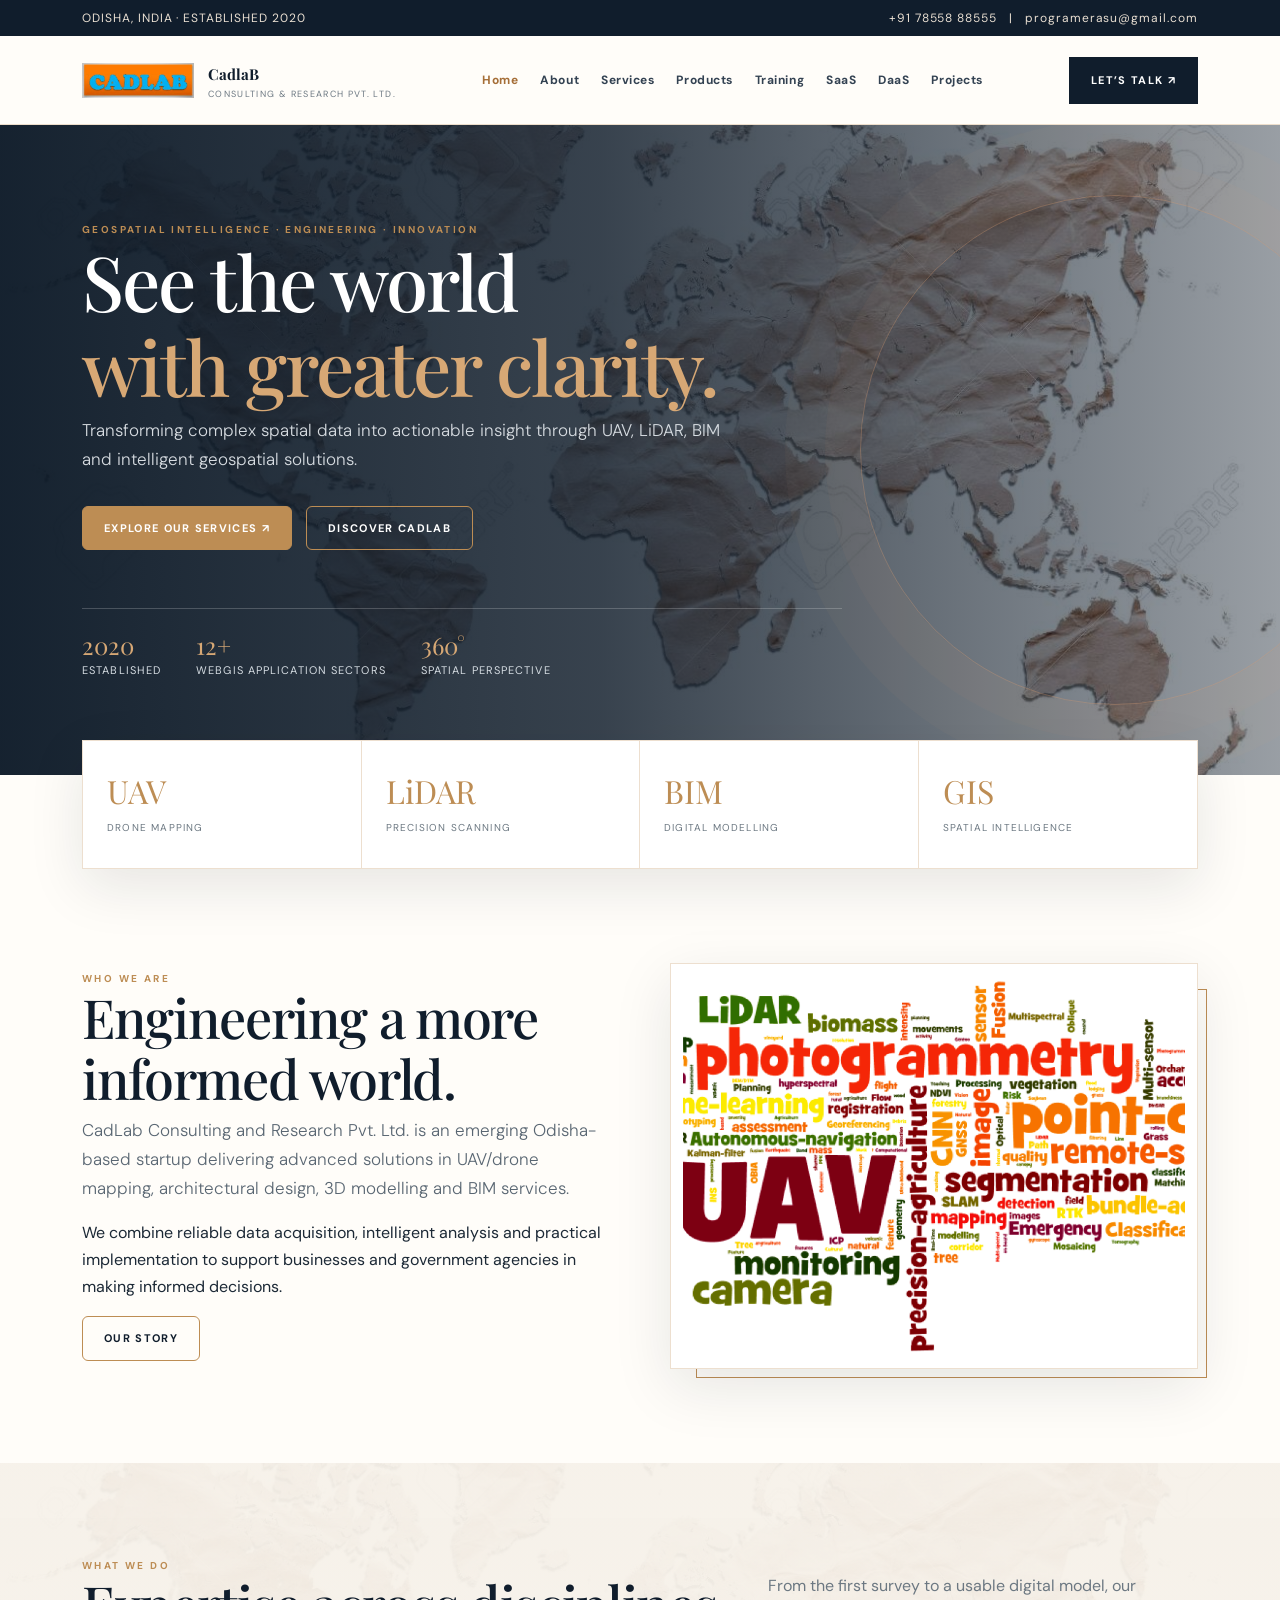
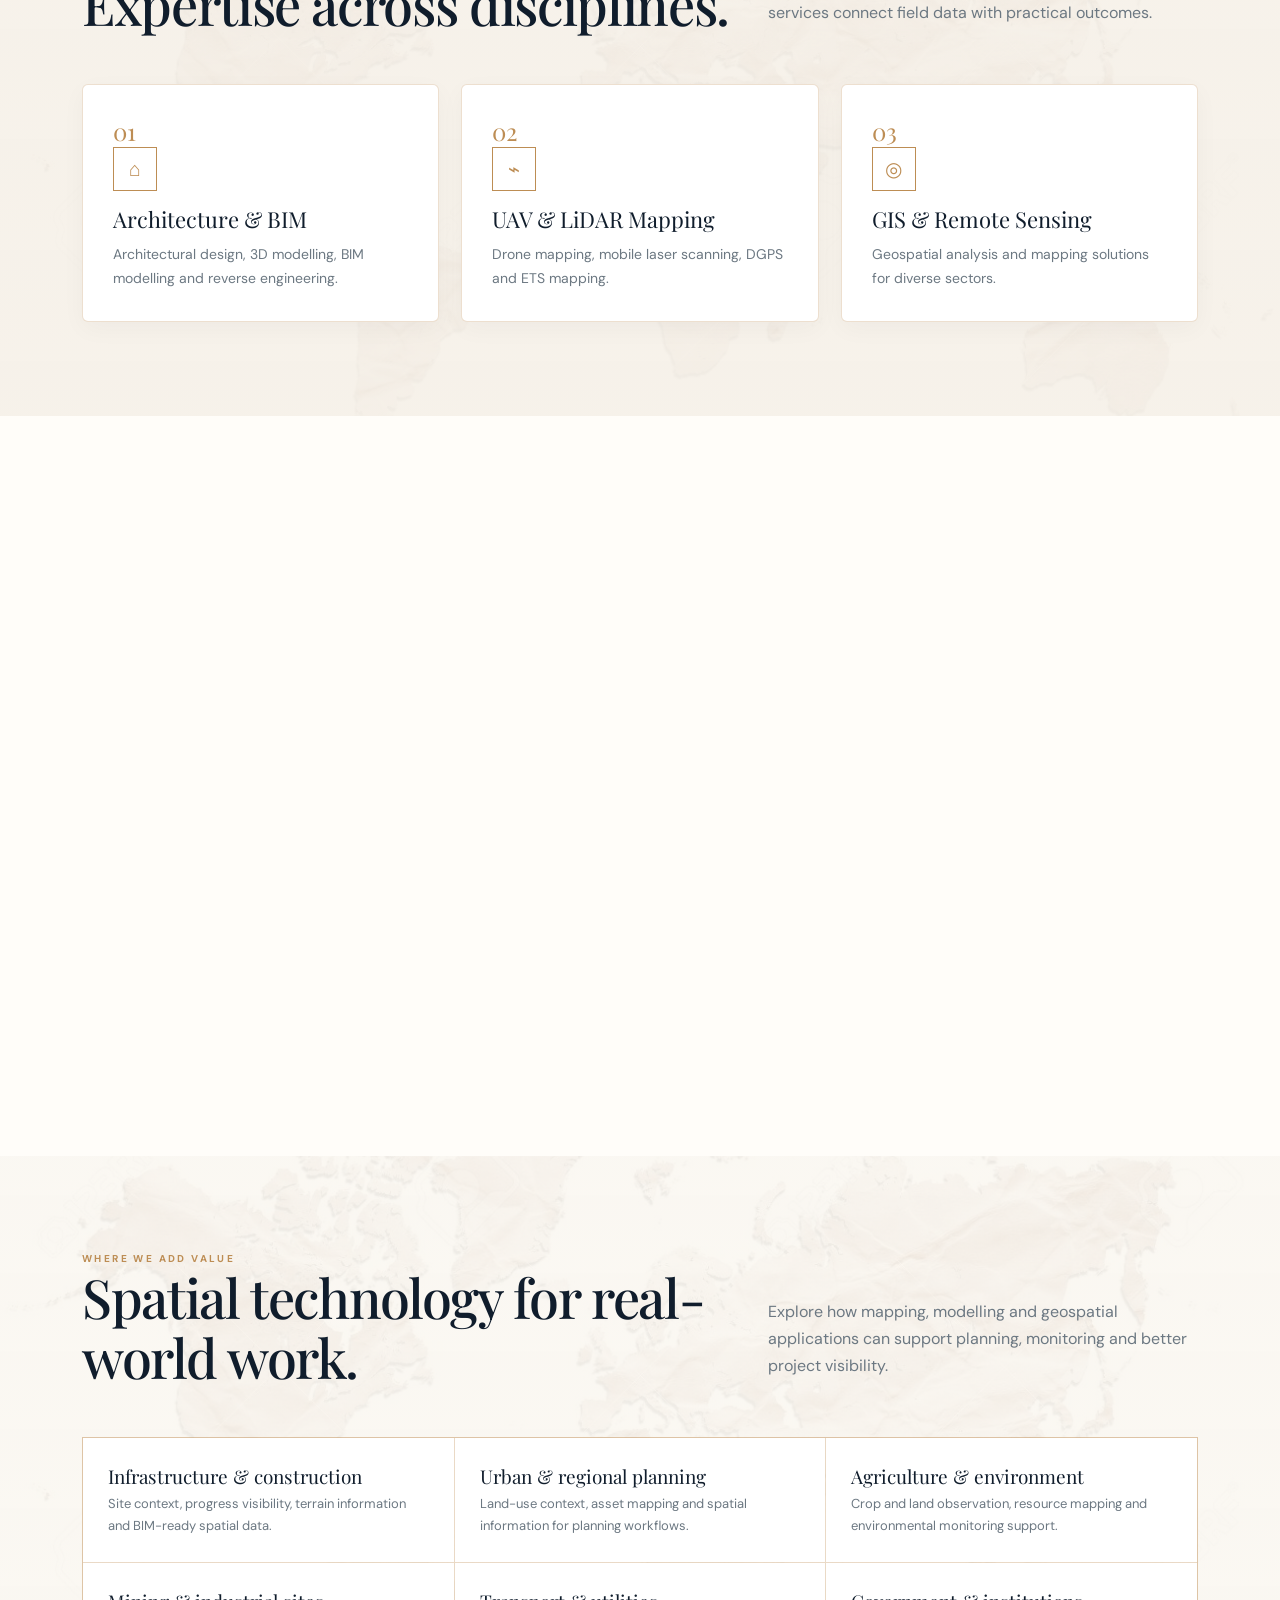
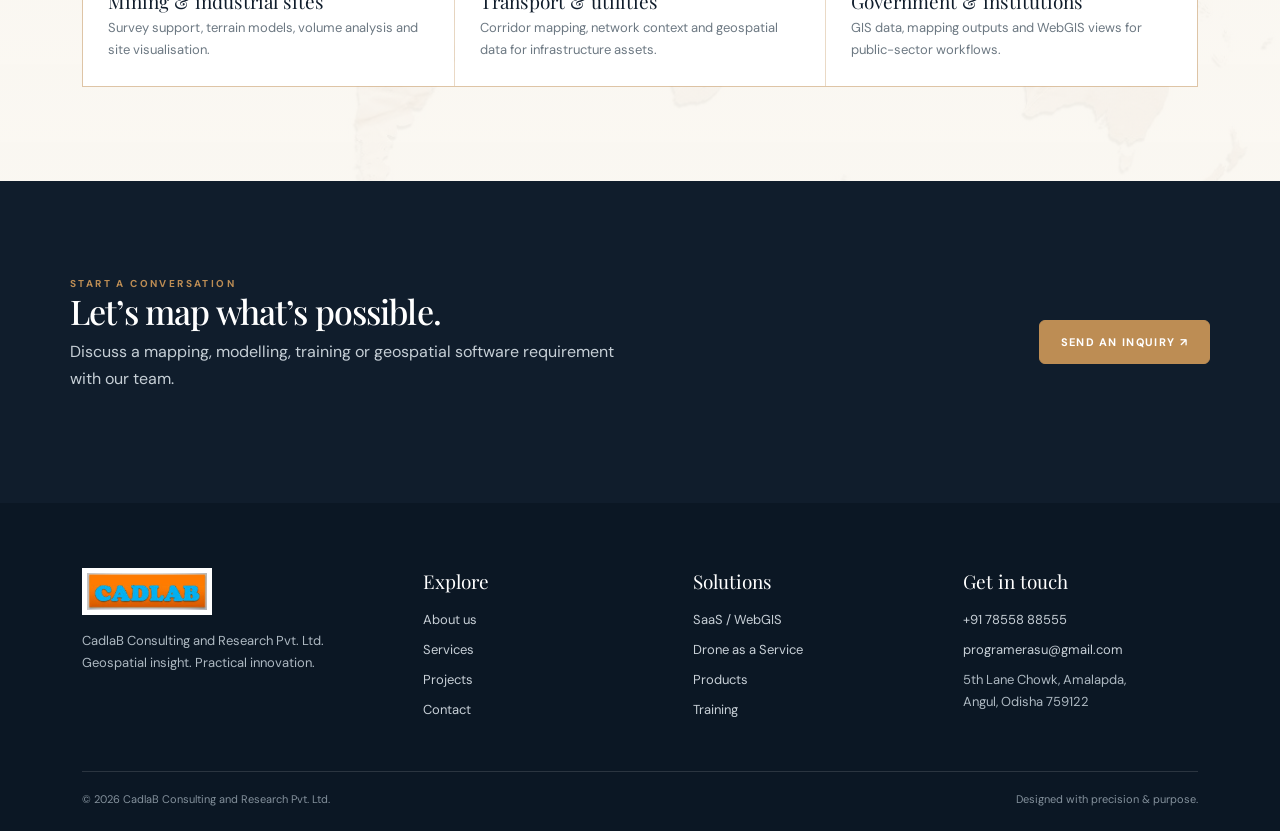
==== index.html @ 81689f78 "Updated project" ====
<!doctype html><html lang="en"><head><meta charset="utf-8"><meta name="viewport" content="width=device-width,initial-scale=1"><title>CadlaB | Geospatial Intelligence & Engineering</title><meta name="description" content="CadlaB Consulting and Research Pvt. Ltd. — UAV mapping, LiDAR, BIM, GIS, architecture and geospatial solutions."><link href="https://cdn.jsdelivr.net/npm/bootstrap@5.3.3/dist/css/bootstrap.min.css" rel="stylesheet" integrity="sha384-QWTKZyjpPEjISv5WaRU9OFeRpok6YctnYmDr5pNlyT2bRjXh0JMhjY6hW+ALEwIH" crossorigin="anonymous">
<link rel="stylesheet" href="assets/css/style.css"></head><body>
<div class="topline"><div class="container"><span>ODISHA, INDIA · ESTABLISHED 2020</span><span>+91 78558 88555 &nbsp; | &nbsp; programerasu@gmail.com</span></div></div>
<header class="site-header"><div class="container nav-wrap"><a class="brand" href="index.html"><img src="assets/cadlab-logo.jpeg" alt="CADLAB logo"><span><b>CadlaB</b><small>Consulting & Research Pvt. Ltd.</small></span></a><button class="menu-toggle" aria-label="Open menu">☰</button><nav><a class="active" href="index.html">Home</a><a href="about.html">About</a><a href="services.html">Services</a><a href="products.html">Products</a><a href="training.html">Training</a><a href="saas.html">SaaS</a><a href="daas.html">DaaS</a><a href="projects.html">Projects</a></nav><a class="nav-cta" href="contact.html">Let’s Talk ↗</a></div></header>
<main><section class="hero"><div class="container"><div class="hero-inner"><div class="eyebrow">Geospatial intelligence · Engineering · Innovation</div><h1 class="display xl">See the world<br><span style="color:#d7a875">with greater clarity.</span></h1><p class="lead">Transforming complex spatial data into actionable insight through UAV, LiDAR, BIM and intelligent geospatial solutions.</p><div class="hero-actions"><a class="btn gold" href="services.html">Explore our services ↗</a><a class="btn outline" href="about.html">Discover CadlaB</a></div><div class="hero-note"><div><strong>2020</strong>Established</div><div><strong>12+</strong>WebGIS application sectors</div><div><strong>360°</strong>Spatial perspective</div></div></div></div></section>
<div class="container"><div class="statbar"><div class="stat"><b>UAV</b><span>Drone mapping</span></div><div class="stat"><b>LiDAR</b><span>Precision scanning</span></div><div class="stat"><b>BIM</b><span>Digital modelling</span></div><div class="stat"><b>GIS</b><span>Spatial intelligence</span></div></div></div>
<section class="section"><div class="container grid-2"><div class="reveal"><div class="eyebrow">Who we are</div><h2 class="display lg">Engineering a more informed world.</h2><p class="lead">CadLab Consulting and Research Pvt. Ltd. is an emerging Odisha-based startup delivering advanced solutions in UAV/drone mapping, architectural design, 3D modelling and BIM services.</p><p>We combine reliable data acquisition, intelligent analysis and practical implementation to support businesses and government agencies in making informed decisions.</p><a class="btn outline" href="about.html">Our story</a></div><div class="image-frame reveal"><img src="assets/uav-wordcloud.png" alt="UAV, photogrammetry, point cloud and remote sensing word cloud"></div></div></section>
<section class="section cream"><div class="container"><div class="section-head"><div><div class="eyebrow">What we do</div><h2 class="display lg">Expertise across disciplines.</h2></div><p>From the first survey to a usable digital model, our services connect field data with practical outcomes.</p></div><div class="grid-3"><article class="card reveal"><div class="num">01</div><div class="icon-box">⌂</div><h3>Architecture & BIM</h3><p>Architectural design, 3D modelling, BIM modelling and reverse engineering.</p></article><article class="card reveal"><div class="num">02</div><div class="icon-box">⌁</div><h3>UAV & LiDAR Mapping</h3><p>Drone mapping, mobile laser scanning, DGPS and ETS mapping.</p></article><article class="card reveal"><div class="num">03</div><div class="icon-box">◎</div><h3>GIS & Remote Sensing</h3><p>Geospatial analysis and mapping solutions for diverse sectors.</p></article></div></div></section>
<section class="section"><div class="container grid-2"><div class="visual-panel reveal"><img src="assets/bim-services.jpeg" alt="BIM and building information modelling visual"></div><div class="reveal"><div class="eyebrow">Digital capabilities</div><h2 class="display lg">From aerial capture to intelligent applications.</h2><p class="lead">Our integrated approach turns drone and LiDAR data into 3D models, orthomosaic imagery, analysis and visualisation workflows.</p><ul class="feature-list"><li>Drone / UAV and LiDAR data processing</li><li>3D model and orthomosaic image generation</li><li>Image analysis and volume calculations</li><li>WebGIS visualisation and application services</li></ul><a class="btn" href="saas.html">Explore SaaS</a></div></div></section>
<section class="section map-texture"><div class="container"><div class="section-head"><div><div class="eyebrow">Where we add value</div><h2 class="display lg">Spatial technology for real-world work.</h2></div><p>Explore how mapping, modelling and geospatial applications can support planning, monitoring and better project visibility.</p></div><div class="industry-grid"><div class="industry"><b>Infrastructure & construction</b><p>Site context, progress visibility, terrain information and BIM-ready spatial data.</p></div><div class="industry"><b>Urban & regional planning</b><p>Land-use context, asset mapping and spatial information for planning workflows.</p></div><div class="industry"><b>Agriculture & environment</b><p>Crop and land observation, resource mapping and environmental monitoring support.</p></div><div class="industry"><b>Mining & industrial sites</b><p>Survey support, terrain models, volume analysis and site visualisation.</p></div><div class="industry"><b>Transport & utilities</b><p>Corridor mapping, network context and geospatial data for infrastructure assets.</p></div><div class="industry"><b>Government & institutions</b><p>GIS data, mapping outputs and WebGIS views for public-sector workflows.</p></div></div></div></section><section class="section dark"><div class="container split-band" style="padding:0"><div><div class="eyebrow">Start a conversation</div><h2 class="display">Let’s map what’s possible.</h2><p>Discuss a mapping, modelling, training or geospatial software requirement with our team.</p></div><a class="btn gold" href="contact.html">Send an inquiry ↗</a></div></section></main>
<footer class="footer"><div class="container"><div class="footer-grid"><div><img src="assets/cadlab-logo.jpeg" alt="CADLAB"><p>CadlaB Consulting and Research Pvt. Ltd.<br>Geospatial insight. Practical innovation.</p></div><div><h4>Explore</h4><a href="about.html">About us</a><a href="services.html">Services</a><a href="projects.html">Projects</a><a href="contact.html">Contact</a></div><div><h4>Solutions</h4><a href="saas.html">SaaS / WebGIS</a><a href="daas.html">Drone as a Service</a><a href="products.html">Products</a><a href="training.html">Training</a></div><div><h4>Get in touch</h4><a href="tel:+917855888555">+91 78558 88555</a><a href="mailto:programerasu@gmail.com">programerasu@gmail.com</a><p>5th Lane Chowk, Amalapda,<br>Angul, Odisha 759122</p></div></div><div class="copyright"><span>© 2026 CadlaB Consulting and Research Pvt. Ltd.</span><span>Designed with precision & purpose.</span></div></div></footer><script src="https://cdn.jsdelivr.net/npm/bootstrap@5.3.3/dist/js/bootstrap.bundle.min.js" integrity="sha384-YvpcrYf0tY3lHB60NNkmXc5s9fDVZLESaAA55NDzOxhy9GkcIdslK1eN7N6jIeHz" crossorigin="anonymous"></script><script src="assets/js/main.js"></script></body></html>
---- assets/css/style.css ----
@import url('https://fonts.googleapis.com/css2?family=DM+Sans:wght@400;500;600;700&family=Playfair+Display:wght@500;600;700&display=swap');
:root{--navy:#101d2c;--navy2:#172b40;--ink:#1c2936;--gold:#bd8d54;--copper:#d69a70;--cream:#f6f1e9;--paper:#fffdf9;--muted:#6c7882;--line:rgba(189,141,84,.28);--shadow:0 18px 55px rgba(16,29,44,.10)}
*{box-sizing:border-box}html{scroll-behavior:smooth}body{margin:0;background:var(--paper);color:var(--ink);font-family:'DM Sans',sans-serif;line-height:1.7}a{color:inherit;text-decoration:none}img{max-width:100%;display:block}.container{width:min(1160px,calc(100% - 44px));margin:auto}.topline{background:var(--navy);color:#e9dfd2;font-size:12px;letter-spacing:.08em;padding:8px 0}.topline .container{display:flex;justify-content:space-between;gap:20px}.site-header{position:sticky;top:0;z-index:20;background:rgba(255,253,249,.94);backdrop-filter:blur(14px);border-bottom:1px solid var(--line)}.nav-wrap{height:88px;display:flex;align-items:center;justify-content:space-between;gap:28px}.brand{display:flex;align-items:center;gap:14px;min-width:190px}.brand img{width:112px;height:62px;object-fit:contain}.brand small{display:block;color:var(--muted);font-size:9px;letter-spacing:.15em;text-transform:uppercase;line-height:1.4}.brand b{font-family:'Playfair Display',serif;font-size:15px;color:var(--navy)}nav{display:flex;align-items:center;gap:22px}nav a{font-size:12px;font-weight:700;letter-spacing:.045em;color:#334252;transition:.2s}nav a:hover,nav a.active{color:#a56e37}.nav-cta,.btn{display:inline-flex;align-items:center;justify-content:center;padding:13px 21px;background:var(--navy);color:#fff;border:1px solid var(--navy);font-size:11px;font-weight:700;letter-spacing:.12em;text-transform:uppercase;transition:.25s;cursor:pointer}.nav-cta:hover,.btn:hover{background:var(--gold);border-color:var(--gold);transform:translateY(-2px)}.btn.gold{background:var(--gold);border-color:var(--gold);color:#fff}.btn.outline{background:transparent;color:var(--navy);border-color:var(--gold)}.menu-toggle{display:none;background:none;border:0;font-size:27px;color:var(--navy)}.eyebrow{font-size:10px;letter-spacing:.24em;text-transform:uppercase;color:var(--gold);font-weight:700}.display{font-family:'Playfair Display',serif;font-weight:500;line-height:1.12;color:var(--navy);letter-spacing:-.025em}.display.xl{font-size:clamp(42px,6vw,76px)}.display.lg{font-size:clamp(34px,4.5vw,54px)}.display.md{font-size:32px}.lead{font-size:17px;color:#596672;max-width:660px}.section{padding:94px 0}.section.cream{background:var(--cream)}.section.dark{background:var(--navy);color:#f8f2e9}.section.dark .display{color:#fff}.section-head{display:flex;justify-content:space-between;align-items:end;gap:30px;margin-bottom:42px}.section-head p{max-width:430px;color:var(--muted)}.hero{position:relative;overflow:hidden;background:var(--navy);color:#fff;min-height:650px;display:flex;align-items:center}.hero:before{content:"";position:absolute;inset:0;background:linear-gradient(90deg,rgba(12,25,39,.97) 0%,rgba(12,25,39,.86) 46%,rgba(12,25,39,.38) 100%),url('assets/world-map-paper.jpeg') center/cover;opacity:1}.hero:after{content:"";position:absolute;right:-90px;top:70px;width:510px;height:510px;border:1px solid rgba(214,154,112,.35);border-radius:50%;box-shadow:0 0 0 35px rgba(214,154,112,.04),0 0 0 75px rgba(214,154,112,.035)}.hero-inner{position:relative;z-index:1;padding:95px 0;max-width:760px}.hero .display{color:#fff}.hero .lead{color:#d7dce1}.hero-actions{display:flex;gap:14px;flex-wrap:wrap;margin-top:32px}.hero .outline{color:#fff;border-color:#bd8d54}.hero-note{margin-top:58px;padding-top:20px;border-top:1px solid rgba(255,255,255,.2);display:flex;gap:35px;color:#d5dce2;font-size:11px;letter-spacing:.1em;text-transform:uppercase}.hero-note strong{display:block;font:24px 'Playfair Display';color:#d7a875;letter-spacing:0}.page-hero{padding:88px 0 78px;background:linear-gradient(100deg,rgba(16,29,44,.94),rgba(16,29,44,.83)),url('assets/world-map-paper.jpeg') center/cover;color:#fff}.page-hero .display{color:#fff;max-width:780px}.page-hero p{color:#d5dce2;max-width:660px}.breadcrumb{font-size:10px;letter-spacing:.15em;text-transform:uppercase;color:#d5a875;margin-bottom:22px}.grid-2{display:grid;grid-template-columns:1fr 1fr;gap:60px;align-items:center}.grid-3{display:grid;grid-template-columns:repeat(3,1fr);gap:22px}.grid-4{display:grid;grid-template-columns:repeat(4,1fr);gap:18px}.image-frame{padding:12px;border:1px solid var(--line);background:#fff;box-shadow:var(--shadow);position:relative}.image-frame img{width:100%;height:380px;object-fit:cover}.image-frame:after{content:"";position:absolute;inset:25px -10px -10px 25px;border:1px solid var(--gold);z-index:-1}.statbar{display:grid;grid-template-columns:repeat(4,1fr);background:#fff;border:1px solid var(--line);box-shadow:var(--shadow);margin-top:-35px;position:relative;z-index:3}.stat{padding:28px 24px;border-right:1px solid var(--line)}.stat:last-child{border:0}.stat b{font:32px 'Playfair Display';color:var(--gold);display:block}.stat span{font-size:10px;text-transform:uppercase;letter-spacing:.12em;color:var(--muted)}.card{background:#fff;border:1px solid var(--line);padding:30px;transition:.25s;box-shadow:0 7px 25px rgba(16,29,44,.035)}.card:hover{transform:translateY(-6px);box-shadow:var(--shadow);border-color:var(--gold)}.card .num{font:24px 'Playfair Display';color:var(--gold)}.card h3{font:22px 'Playfair Display';color:var(--navy);margin:13px 0 9px}.card p{font-size:14px;color:var(--muted);margin:0}.icon-box{width:44px;height:44px;border:1px solid var(--gold);display:grid;place-items:center;color:var(--gold);font-size:20px}.feature-list{list-style:none;padding:0;margin:24px 0}.feature-list li{padding:12px 0;border-bottom:1px solid var(--line);font-size:14px}.feature-list li:before{content:'✦';color:var(--gold);margin-right:12px}.split-band{background:var(--navy);color:white;padding:55px;display:flex;align-items:center;justify-content:space-between;gap:30px}.split-band .display{color:#fff;font-size:34px}.split-band p{color:#c6cfd6;max-width:560px}.visual-panel{background:var(--cream);padding:24px}.visual-panel img{width:100%;height:330px;object-fit:contain;mix-blend-mode:multiply}.service-row{display:grid;grid-template-columns:70px 1fr 90px;gap:24px;align-items:center;padding:27px 0;border-bottom:1px solid var(--line)}.service-row .n{font:28px 'Playfair Display';color:var(--gold)}.service-row h3{font:24px 'Playfair Display';margin:0;color:var(--navy)}.service-row p{margin:5px 0 0;color:var(--muted);font-size:14px}.service-row .arrow{font-size:22px;color:var(--gold);text-align:right}.training-card{min-height:260px;background:var(--navy);color:#fff;padding:30px;position:relative;overflow:hidden}.training-card:after{content:"";position:absolute;width:190px;height:190px;border:1px solid rgba(214,154,112,.4);border-radius:50%;right:-55px;bottom:-75px;box-shadow:0 0 0 22px rgba(214,154,112,.06),0 0 0 45px rgba(214,154,112,.04)}.training-card h3{font:25px 'Playfair Display';margin:20px 0 10px}.training-card p{font-size:13px;color:#c8d0d6;max-width:240px}.training-card .eyebrow{color:#d9ac7c}.industry-grid{display:grid;grid-template-columns:repeat(3,1fr);gap:1px;background:var(--line);border:1px solid var(--line)}.industry{background:#fff;padding:25px}.industry b{font:19px 'Playfair Display';color:var(--navy)}.industry p{font-size:13px;color:var(--muted);margin-bottom:0}.project-placeholder{background:linear-gradient(145deg,#182b3e,#31485c);min-height:250px;display:flex;align-items:end;padding:25px;color:white;position:relative;overflow:hidden}.project-placeholder:before{content:"";position:absolute;width:220px;height:220px;border:1px solid rgba(214,154,112,.55);border-radius:50%;top:-90px;right:-50px;box-shadow:0 0 0 25px rgba(214,154,112,.08),0 0 0 55px rgba(214,154,112,.05)}.project-placeholder span{position:relative;font:22px 'Playfair Display'}.contact-grid{display:grid;grid-template-columns:.8fr 1.2fr;gap:50px}.contact-panel{background:var(--navy);padding:38px;color:#fff}.contact-panel h3{font:27px 'Playfair Display';margin-top:0}.contact-item{padding:17px 0;border-bottom:1px solid rgba(255,255,255,.17)}.contact-item small{display:block;color:#d4a776;letter-spacing:.14em;text-transform:uppercase;font-size:9px}.contact-item a,.contact-item span{color:#fff;font-size:14px}.form-panel{padding:38px;background:#fff;border:1px solid var(--line);box-shadow:var(--shadow)}.form-grid{display:grid;grid-template-columns:1fr 1fr;gap:18px}.field{display:flex;flex-direction:column;gap:7px}.field.full{grid-column:1/-1}.field label{font-size:10px;letter-spacing:.12em;text-transform:uppercase;color:#697581;font-weight:700}.field input,.field select,.field textarea{width:100%;padding:14px;border:1px solid #d9dfe2;background:#fff;font:14px 'DM Sans';outline:none}.field input:focus,.field textarea:focus,.field select:focus{border-color:var(--gold)}.field textarea{min-height:130px;resize:vertical}.footer{background:#0b1724;color:#c8d0d7;padding:65px 0 22px}.footer-grid{display:grid;grid-template-columns:1.3fr 1fr 1fr 1fr;gap:35px}.footer img{width:130px;background:#fff;padding:5px;margin-bottom:15px}.footer h4{font:19px 'Playfair Display';color:#fff;margin:0 0 15px}.footer a{display:block;font-size:13px;color:#c8d0d7;margin:8px 0}.footer a:hover{color:#d9aa78}.footer p{font-size:13px;color:#aeb9c2}.copyright{border-top:1px solid rgba(255,255,255,.13);margin-top:42px;padding-top:18px;font-size:11px;color:#84919c;display:flex;justify-content:space-between}.reveal{opacity:0;transform:translateY(22px);transition:opacity .7s,transform .7s}.reveal.visible{opacity:1;transform:none}.tag{display:inline-block;padding:7px 11px;background:#f2e8dc;color:#875c32;font-size:9px;text-transform:uppercase;letter-spacing:.13em;margin:4px}.quote{font:italic 25px 'Playfair Display';color:var(--navy);border-left:3px solid var(--gold);padding-left:25px}.map-texture{background-image:linear-gradient(rgba(246,241,233,.9),rgba(246,241,233,.9)),url('assets/world-map-paper.jpeg');background-size:cover;background-position:center}
@media(max-width:1000px){nav{gap:12px}nav a{font-size:10px}.nav-cta{padding:10px 13px}.brand img{width:90px}.brand{min-width:150px}.grid-4{grid-template-columns:repeat(2,1fr)}}
@media(max-width:760px){.topline .container{justify-content:center}.topline .container span:last-child{display:none}.nav-wrap{height:74px}.menu-toggle{display:block}nav{display:none;position:absolute;top:74px;left:0;right:0;background:var(--paper);padding:20px 25px 25px;box-shadow:var(--shadow);flex-direction:column;align-items:stretch;gap:15px}nav.open{display:flex}nav a{font-size:13px}.nav-cta{display:none}.brand img{width:85px;height:52px}.hero{min-height:590px}.hero-inner{padding:75px 0}.hero:after{width:300px;height:300px;right:-180px}.hero-note{gap:18px;flex-wrap:wrap}.section{padding:68px 0}.section-head,.grid-2,.contact-grid{display:block}.section-head p{margin-top:16px}.grid-3,.industry-grid{grid-template-columns:1fr}.grid-2>*+*{margin-top:35px}.statbar{grid-template-columns:1fr 1fr;margin-top:0}.stat{border-bottom:1px solid var(--line)}.stat:nth-child(2){border-right:0}.stat:nth-child(3){border-bottom:0}.service-row{grid-template-columns:40px 1fr 25px;gap:12px}.service-row h3{font-size:20px}.split-band{display:block;padding:35px 25px}.split-band .btn{margin-top:15px}.footer-grid{grid-template-columns:1fr 1fr}.footer-grid>div:first-child{grid-column:1/-1}.form-panel,.contact-panel{padding:25px;margin-top:25px}.page-hero{padding:65px 0}.copyright{display:block}.copyright span{display:block;margin:5px 0}.form-grid{grid-template-columns:1fr}.field.full{grid-column:auto}}
@media(max-width:430px){.grid-4{grid-template-columns:1fr}.display.xl{font-size:42px}.hero-note strong{font-size:20px}.footer-grid{grid-template-columns:1fr}.footer-grid>div:first-child{grid-column:auto}}

/* Premium map-paper treatment and richer visual sections */
.page-hero{background-image:linear-gradient(100deg,rgba(16,29,44,.93),rgba(16,29,44,.78)),url('../world-map-paper.jpeg');background-position:center;background-size:cover}
.section.map-texture{background-image:linear-gradient(rgba(250,247,241,.91),rgba(250,247,241,.94)),url('../world-map-paper.jpeg');background-size:cover;background-position:center}
.section.cream{background-image:linear-gradient(rgba(246,241,233,.94),rgba(246,241,233,.96)),url('../world-map-paper.jpeg');background-size:cover;background-position:center}
.hero:before{background:linear-gradient(90deg,rgba(12,25,39,.96) 0%,rgba(12,25,39,.82) 47%,rgba(12,25,39,.42) 100%),url('../world-map-paper.jpeg') center/cover}
.capability-grid{align-items:stretch}.capability-card{background:#fff;border:1px solid var(--line);box-shadow:0 12px 35px rgba(16,29,44,.08);overflow:hidden;transition:.3s}.capability-card:hover{transform:translateY(-7px);box-shadow:var(--shadow)}.capability-card>img{width:100%;height:205px;object-fit:cover;background:#f2eee7}.capability-copy{padding:25px}.capability-copy h3{font:24px 'Playfair Display';color:var(--navy);margin:12px 0}.capability-copy p,.capability-copy li{font-size:13px;color:var(--muted)}.capability-copy ul{padding-left:18px;margin:14px 0 0}.capability-copy li{padding:3px 0}.form-note{font-size:11px;color:var(--muted);margin:4px 0 0}.form-panel{position:relative}.form-panel:before{content:'SECURE ENQUIRY';position:absolute;right:38px;top:42px;font-size:9px;letter-spacing:.16em;color:var(--gold);font-weight:700}.field input,.field select,.field textarea{border-radius:2px}.field input:focus,.field textarea:focus,.field select:focus{box-shadow:0 0 0 3px rgba(189,141,84,.12)}.image-frame img,.visual-panel img{transition:transform .5s}.image-frame:hover img,.visual-panel:hover img{transform:scale(1.025)}
@media(max-width:760px){.form-panel:before{display:none}.capability-card>img{height:190px}}
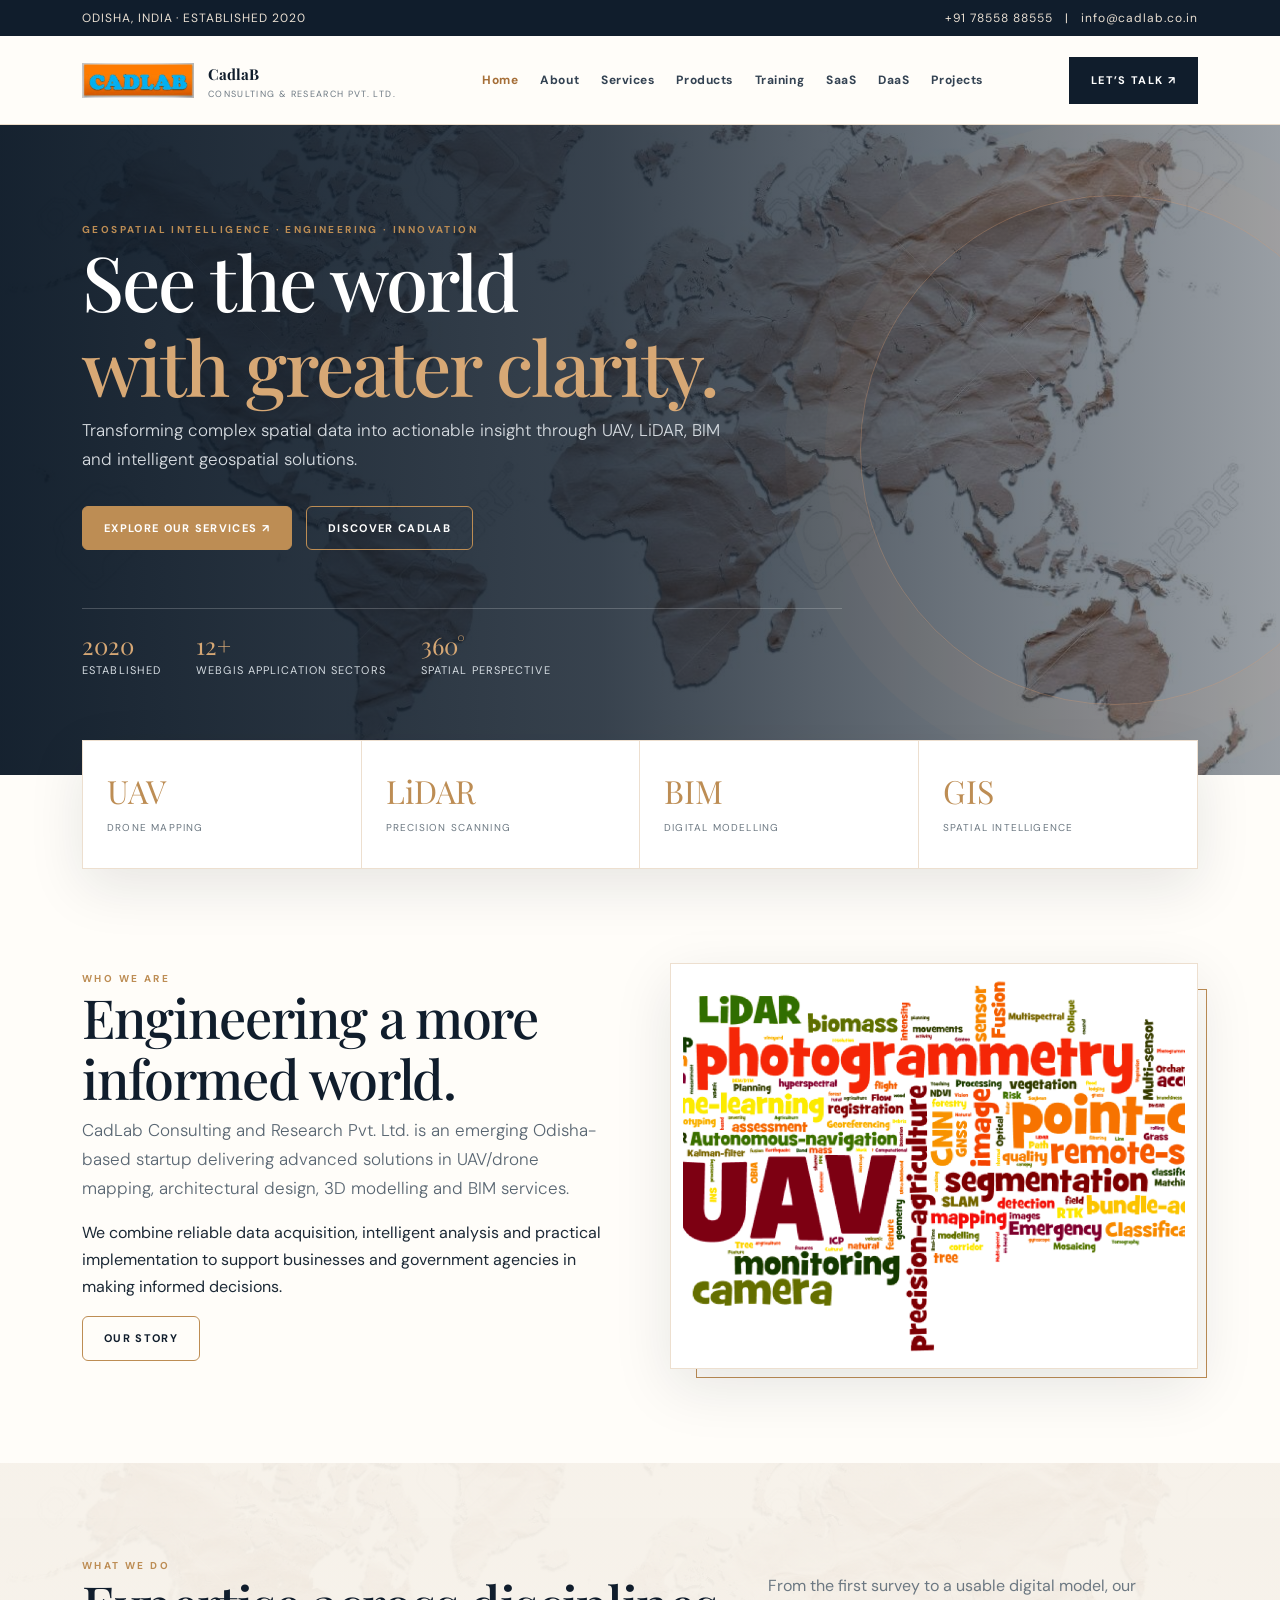
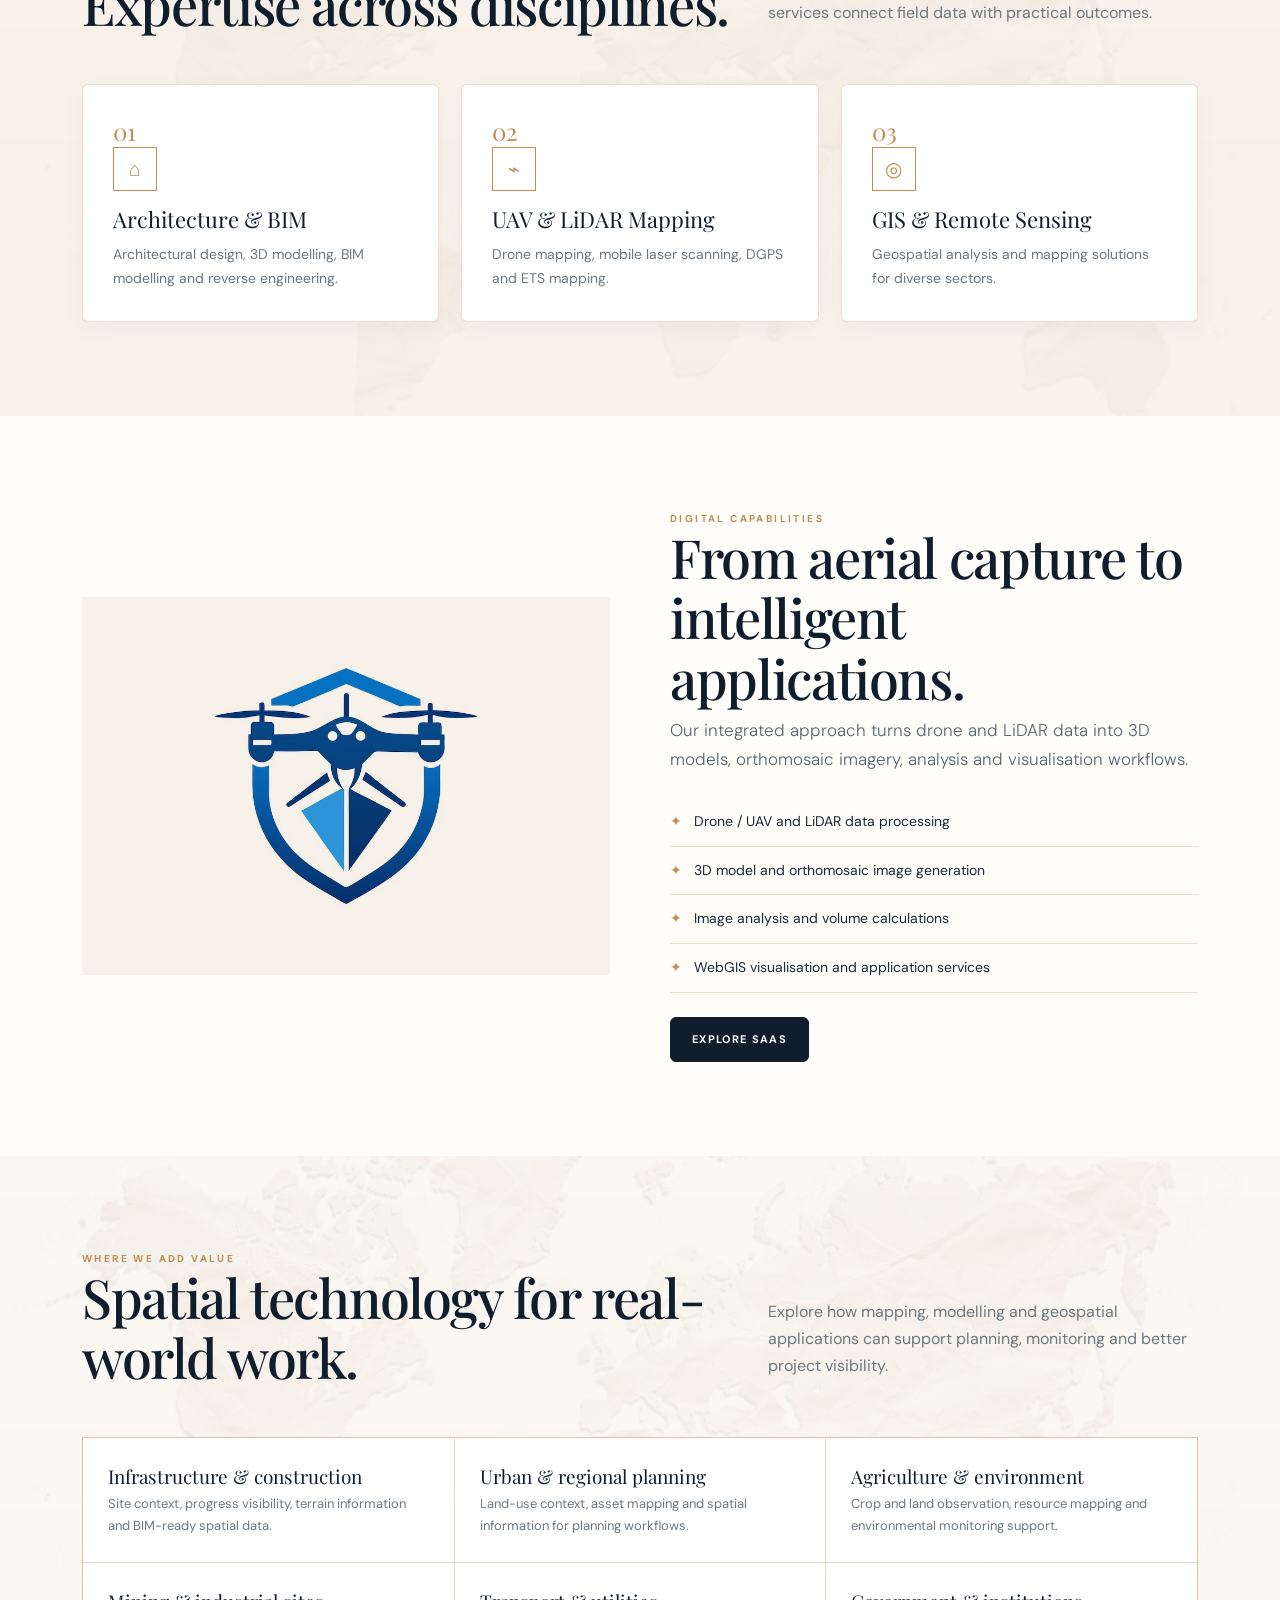
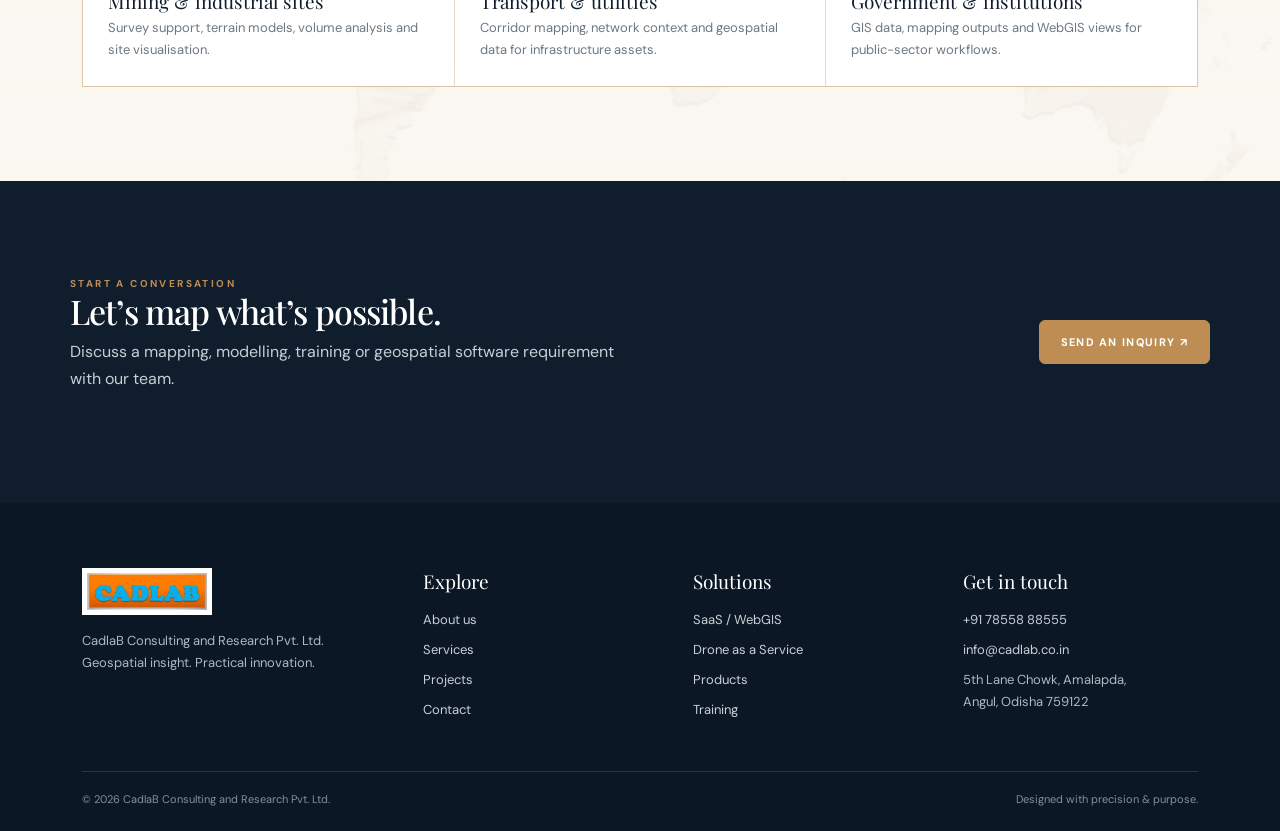
==== commit 1d2f24fb: "Updated project" ====
--- a/index.html
+++ b/index.html
@@ -1,11 +1,166 @@
-<!doctype html><html lang="en"><head><meta charset="utf-8"><meta name="viewport" content="width=device-width,initial-scale=1"><title>CadlaB | Geospatial Intelligence & Engineering</title><meta name="description" content="CadlaB Consulting and Research Pvt. Ltd. — UAV mapping, LiDAR, BIM, GIS, architecture and geospatial solutions."><link href="https://cdn.jsdelivr.net/npm/bootstrap@5.3.3/dist/css/bootstrap.min.css" rel="stylesheet" integrity="sha384-QWTKZyjpPEjISv5WaRU9OFeRpok6YctnYmDr5pNlyT2bRjXh0JMhjY6hW+ALEwIH" crossorigin="anonymous">
-<link rel="stylesheet" href="assets/css/style.css"></head><body>
-<div class="topline"><div class="container"><span>ODISHA, INDIA · ESTABLISHED 2020</span><span>+91 78558 88555 &nbsp; | &nbsp; programerasu@gmail.com</span></div></div>
-<header class="site-header"><div class="container nav-wrap"><a class="brand" href="index.html"><img src="assets/cadlab-logo.jpeg" alt="CADLAB logo"><span><b>CadlaB</b><small>Consulting & Research Pvt. Ltd.</small></span></a><button class="menu-toggle" aria-label="Open menu">☰</button><nav><a class="active" href="index.html">Home</a><a href="about.html">About</a><a href="services.html">Services</a><a href="products.html">Products</a><a href="training.html">Training</a><a href="saas.html">SaaS</a><a href="daas.html">DaaS</a><a href="projects.html">Projects</a></nav><a class="nav-cta" href="contact.html">Let’s Talk ↗</a></div></header>
-<main><section class="hero"><div class="container"><div class="hero-inner"><div class="eyebrow">Geospatial intelligence · Engineering · Innovation</div><h1 class="display xl">See the world<br><span style="color:#d7a875">with greater clarity.</span></h1><p class="lead">Transforming complex spatial data into actionable insight through UAV, LiDAR, BIM and intelligent geospatial solutions.</p><div class="hero-actions"><a class="btn gold" href="services.html">Explore our services ↗</a><a class="btn outline" href="about.html">Discover CadlaB</a></div><div class="hero-note"><div><strong>2020</strong>Established</div><div><strong>12+</strong>WebGIS application sectors</div><div><strong>360°</strong>Spatial perspective</div></div></div></div></section>
-<div class="container"><div class="statbar"><div class="stat"><b>UAV</b><span>Drone mapping</span></div><div class="stat"><b>LiDAR</b><span>Precision scanning</span></div><div class="stat"><b>BIM</b><span>Digital modelling</span></div><div class="stat"><b>GIS</b><span>Spatial intelligence</span></div></div></div>
-<section class="section"><div class="container grid-2"><div class="reveal"><div class="eyebrow">Who we are</div><h2 class="display lg">Engineering a more informed world.</h2><p class="lead">CadLab Consulting and Research Pvt. Ltd. is an emerging Odisha-based startup delivering advanced solutions in UAV/drone mapping, architectural design, 3D modelling and BIM services.</p><p>We combine reliable data acquisition, intelligent analysis and practical implementation to support businesses and government agencies in making informed decisions.</p><a class="btn outline" href="about.html">Our story</a></div><div class="image-frame reveal"><img src="assets/uav-wordcloud.png" alt="UAV, photogrammetry, point cloud and remote sensing word cloud"></div></div></section>
-<section class="section cream"><div class="container"><div class="section-head"><div><div class="eyebrow">What we do</div><h2 class="display lg">Expertise across disciplines.</h2></div><p>From the first survey to a usable digital model, our services connect field data with practical outcomes.</p></div><div class="grid-3"><article class="card reveal"><div class="num">01</div><div class="icon-box">⌂</div><h3>Architecture & BIM</h3><p>Architectural design, 3D modelling, BIM modelling and reverse engineering.</p></article><article class="card reveal"><div class="num">02</div><div class="icon-box">⌁</div><h3>UAV & LiDAR Mapping</h3><p>Drone mapping, mobile laser scanning, DGPS and ETS mapping.</p></article><article class="card reveal"><div class="num">03</div><div class="icon-box">◎</div><h3>GIS & Remote Sensing</h3><p>Geospatial analysis and mapping solutions for diverse sectors.</p></article></div></div></section>
-<section class="section"><div class="container grid-2"><div class="visual-panel reveal"><img src="assets/bim-services.jpeg" alt="BIM and building information modelling visual"></div><div class="reveal"><div class="eyebrow">Digital capabilities</div><h2 class="display lg">From aerial capture to intelligent applications.</h2><p class="lead">Our integrated approach turns drone and LiDAR data into 3D models, orthomosaic imagery, analysis and visualisation workflows.</p><ul class="feature-list"><li>Drone / UAV and LiDAR data processing</li><li>3D model and orthomosaic image generation</li><li>Image analysis and volume calculations</li><li>WebGIS visualisation and application services</li></ul><a class="btn" href="saas.html">Explore SaaS</a></div></div></section>
-<section class="section map-texture"><div class="container"><div class="section-head"><div><div class="eyebrow">Where we add value</div><h2 class="display lg">Spatial technology for real-world work.</h2></div><p>Explore how mapping, modelling and geospatial applications can support planning, monitoring and better project visibility.</p></div><div class="industry-grid"><div class="industry"><b>Infrastructure & construction</b><p>Site context, progress visibility, terrain information and BIM-ready spatial data.</p></div><div class="industry"><b>Urban & regional planning</b><p>Land-use context, asset mapping and spatial information for planning workflows.</p></div><div class="industry"><b>Agriculture & environment</b><p>Crop and land observation, resource mapping and environmental monitoring support.</p></div><div class="industry"><b>Mining & industrial sites</b><p>Survey support, terrain models, volume analysis and site visualisation.</p></div><div class="industry"><b>Transport & utilities</b><p>Corridor mapping, network context and geospatial data for infrastructure assets.</p></div><div class="industry"><b>Government & institutions</b><p>GIS data, mapping outputs and WebGIS views for public-sector workflows.</p></div></div></div></section><section class="section dark"><div class="container split-band" style="padding:0"><div><div class="eyebrow">Start a conversation</div><h2 class="display">Let’s map what’s possible.</h2><p>Discuss a mapping, modelling, training or geospatial software requirement with our team.</p></div><a class="btn gold" href="contact.html">Send an inquiry ↗</a></div></section></main>
-<footer class="footer"><div class="container"><div class="footer-grid"><div><img src="assets/cadlab-logo.jpeg" alt="CADLAB"><p>CadlaB Consulting and Research Pvt. Ltd.<br>Geospatial insight. Practical innovation.</p></div><div><h4>Explore</h4><a href="about.html">About us</a><a href="services.html">Services</a><a href="projects.html">Projects</a><a href="contact.html">Contact</a></div><div><h4>Solutions</h4><a href="saas.html">SaaS / WebGIS</a><a href="daas.html">Drone as a Service</a><a href="products.html">Products</a><a href="training.html">Training</a></div><div><h4>Get in touch</h4><a href="tel:+917855888555">+91 78558 88555</a><a href="mailto:programerasu@gmail.com">programerasu@gmail.com</a><p>5th Lane Chowk, Amalapda,<br>Angul, Odisha 759122</p></div></div><div class="copyright"><span>© 2026 CadlaB Consulting and Research Pvt. Ltd.</span><span>Designed with precision & purpose.</span></div></div></footer><script src="https://cdn.jsdelivr.net/npm/bootstrap@5.3.3/dist/js/bootstrap.bundle.min.js" integrity="sha384-YvpcrYf0tY3lHB60NNkmXc5s9fDVZLESaAA55NDzOxhy9GkcIdslK1eN7N6jIeHz" crossorigin="anonymous"></script><script src="assets/js/main.js"></script></body></html>+<!doctype html>
+<html lang="en">
+
+<head>
+    <meta charset="utf-8">
+    <meta name="viewport" content="width=device-width,initial-scale=1">
+    <title>CadlaB | Geospatial Intelligence & Engineering</title>
+    <meta name="description" content="CadlaB Consulting and Research Pvt. Ltd. — UAV mapping, LiDAR, BIM, GIS, architecture and geospatial solutions.">
+    <link href="https://cdn.jsdelivr.net/npm/bootstrap@5.3.3/dist/css/bootstrap.min.css" rel="stylesheet" integrity="sha384-QWTKZyjpPEjISv5WaRU9OFeRpok6YctnYmDr5pNlyT2bRjXh0JMhjY6hW+ALEwIH" crossorigin="anonymous">
+    <link rel="stylesheet" href="assets/css/style.css">
+</head>
+
+<body>
+    <div class="topline">
+        <div class="container"><span>ODISHA, INDIA · ESTABLISHED 2020</span><span>+91 78558 88555 &nbsp; | &nbsp; info@cadlab.co.in</span></div>
+    </div>
+    <header class="site-header">
+        <div class="container nav-wrap">
+            <a class="brand" href="index.html"><img src="assets/cadlab-logo.jpeg" alt="CADLAB logo"><span><b>CadlaB</b><small>Consulting & Research Pvt. Ltd.</small></span></a><button class="menu-toggle" aria-label="Open menu">☰</button>
+            <nav><a class="active" href="index.html">Home</a><a href="about.html">About</a><a href="services.html">Services</a><a href="products.html">Products</a><a href="training.html">Training</a><a href="saas.html">SaaS</a><a href="daas.html">DaaS</a>
+                <a href="projects.html">Projects</a>
+            </nav><a class="nav-cta" href="contact.html">Let’s Talk ↗</a></div>
+    </header>
+    <main>
+        <section class="hero">
+            <div class="container">
+                <div class="hero-inner">
+                    <div class="eyebrow">Geospatial intelligence · Engineering · Innovation</div>
+                    <h1 class="display xl">See the world<br><span style="color:#d7a875">with greater clarity.</span></h1>
+                    <p class="lead">Transforming complex spatial data into actionable insight through UAV, LiDAR, BIM and intelligent geospatial solutions.</p>
+                    <div class="hero-actions"><a class="btn gold" href="services.html">Explore our services ↗</a><a class="btn outline" href="about.html">Discover CadlaB</a></div>
+                    <div class="hero-note">
+                        <div><strong>2020</strong>Established</div>
+                        <div><strong>12+</strong>WebGIS application sectors</div>
+                        <div><strong>360°</strong>Spatial perspective</div>
+                    </div>
+                </div>
+            </div>
+        </section>
+        <div class="container">
+            <div class="statbar">
+                <div class="stat"><b>UAV</b><span>Drone mapping</span></div>
+                <div class="stat"><b>LiDAR</b><span>Precision scanning</span></div>
+                <div class="stat"><b>BIM</b><span>Digital modelling</span></div>
+                <div class="stat"><b>GIS</b><span>Spatial intelligence</span></div>
+            </div>
+        </div>
+        <section class="section">
+            <div class="container grid-2">
+                <div class="reveal">
+                    <div class="eyebrow">Who we are</div>
+                    <h2 class="display lg">Engineering a more informed world.</h2>
+                    <p class="lead">CadLab Consulting and Research Pvt. Ltd. is an emerging Odisha-based startup delivering advanced solutions in UAV/drone mapping, architectural design, 3D modelling and BIM services.</p>
+                    <p>We combine reliable data acquisition, intelligent analysis and practical implementation to support businesses and government agencies in making informed decisions.</p><a class="btn outline" href="about.html">Our story</a></div>
+                <div class="image-frame reveal"><img src="assets/uav-wordcloud.png" alt="UAV, photogrammetry, point cloud and remote sensing word cloud"></div>
+            </div>
+        </section>
+        <section class="section cream">
+            <div class="container">
+                <div class="section-head">
+                    <div>
+                        <div class="eyebrow">What we do</div>
+                        <h2 class="display lg">Expertise across disciplines.</h2>
+                    </div>
+                    <p>From the first survey to a usable digital model, our services connect field data with practical outcomes.</p>
+                </div>
+                <div class="grid-3">
+                    <article class="card reveal">
+                        <div class="num">01</div>
+                        <div class="icon-box">⌂</div>
+                        <h3>Architecture & BIM</h3>
+                        <p>Architectural design, 3D modelling, BIM modelling and reverse engineering.</p>
+                    </article>
+                    <article class="card reveal">
+                        <div class="num">02</div>
+                        <div class="icon-box">⌁</div>
+                        <h3>UAV & LiDAR Mapping</h3>
+                        <p>Drone mapping, mobile laser scanning, DGPS and ETS mapping.</p>
+                    </article>
+                    <article class="card reveal">
+                        <div class="num">03</div>
+                        <div class="icon-box">◎</div>
+                        <h3>GIS & Remote Sensing</h3>
+                        <p>Geospatial analysis and mapping solutions for diverse sectors.</p>
+                    </article>
+                </div>
+            </div>
+        </section>
+        <section class="section">
+            <div class="container grid-2">
+                <div class="visual-panel reveal"><img src="assets/bim-services.jpeg" alt="BIM and building information modelling visual"></div>
+                <div class="reveal">
+                    <div class="eyebrow">Digital capabilities</div>
+                    <h2 class="display lg">From aerial capture to intelligent applications.</h2>
+                    <p class="lead">Our integrated approach turns drone and LiDAR data into 3D models, orthomosaic imagery, analysis and visualisation workflows.</p>
+                    <ul class="feature-list">
+                        <li>Drone / UAV and LiDAR data processing</li>
+                        <li>3D model and orthomosaic image generation</li>
+                        <li>Image analysis and volume calculations</li>
+                        <li>WebGIS visualisation and application services</li>
+                    </ul><a class="btn" href="saas.html">Explore SaaS</a></div>
+            </div>
+        </section>
+        <section class="section map-texture">
+            <div class="container">
+                <div class="section-head">
+                    <div>
+                        <div class="eyebrow">Where we add value</div>
+                        <h2 class="display lg">Spatial technology for real-world work.</h2>
+                    </div>
+                    <p>Explore how mapping, modelling and geospatial applications can support planning, monitoring and better project visibility.</p>
+                </div>
+                <div class="industry-grid">
+                    <div class="industry"><b>Infrastructure & construction</b>
+                        <p>Site context, progress visibility, terrain information and BIM-ready spatial data.</p>
+                    </div>
+                    <div class="industry"><b>Urban & regional planning</b>
+                        <p>Land-use context, asset mapping and spatial information for planning workflows.</p>
+                    </div>
+                    <div class="industry"><b>Agriculture & environment</b>
+                        <p>Crop and land observation, resource mapping and environmental monitoring support.</p>
+                    </div>
+                    <div class="industry"><b>Mining & industrial sites</b>
+                        <p>Survey support, terrain models, volume analysis and site visualisation.</p>
+                    </div>
+                    <div class="industry"><b>Transport & utilities</b>
+                        <p>Corridor mapping, network context and geospatial data for infrastructure assets.</p>
+                    </div>
+                    <div class="industry"><b>Government & institutions</b>
+                        <p>GIS data, mapping outputs and WebGIS views for public-sector workflows.</p>
+                    </div>
+                </div>
+            </div>
+        </section>
+        <section class="section dark">
+            <div class="container split-band" style="padding:0">
+                <div>
+                    <div class="eyebrow">Start a conversation</div>
+                    <h2 class="display">Let’s map what’s possible.</h2>
+                    <p>Discuss a mapping, modelling, training or geospatial software requirement with our team.</p>
+                </div><a class="btn gold" href="contact.html">Send an inquiry ↗</a></div>
+        </section>
+    </main>
+    <footer class="footer">
+        <div class="container">
+            <div class="footer-grid">
+                <div><img src="assets/cadlab-logo.jpeg" alt="CADLAB">
+                    <p>CadlaB Consulting and Research Pvt. Ltd.<br>Geospatial insight. Practical innovation.</p>
+                </div>
+                <div>
+                    <h4>Explore</h4><a href="about.html">About us</a><a href="services.html">Services</a><a href="projects.html">Projects</a><a href="contact.html">Contact</a></div>
+                <div>
+                    <h4>Solutions</h4><a href="saas.html">SaaS / WebGIS</a><a href="daas.html">Drone as a Service</a><a href="products.html">Products</a><a href="training.html">Training</a></div>
+                <div>
+                    <h4>Get in touch</h4><a href="tel:+917855888555">+91 78558 88555</a><a href="mailto:info@cadlab.co.in">info@cadlab.co.in</a>
+                    <p>5th Lane Chowk, Amalapda,<br>Angul, Odisha 759122</p>
+                </div>
+            </div>
+            <div class="copyright"><span>© 2026 CadlaB Consulting and Research Pvt. Ltd.</span><span>Designed with precision & purpose.</span></div>
+        </div>
+    </footer>
+    <script src="https://cdn.jsdelivr.net/npm/bootstrap@5.3.3/dist/js/bootstrap.bundle.min.js" integrity="sha384-YvpcrYf0tY3lHB60NNkmXc5s9fDVZLESaAA55NDzOxhy9GkcIdslK1eN7N6jIeHz" crossorigin="anonymous"></script>
+    <script src="assets/js/main.js"></script>
+</body>
+
+</html>
